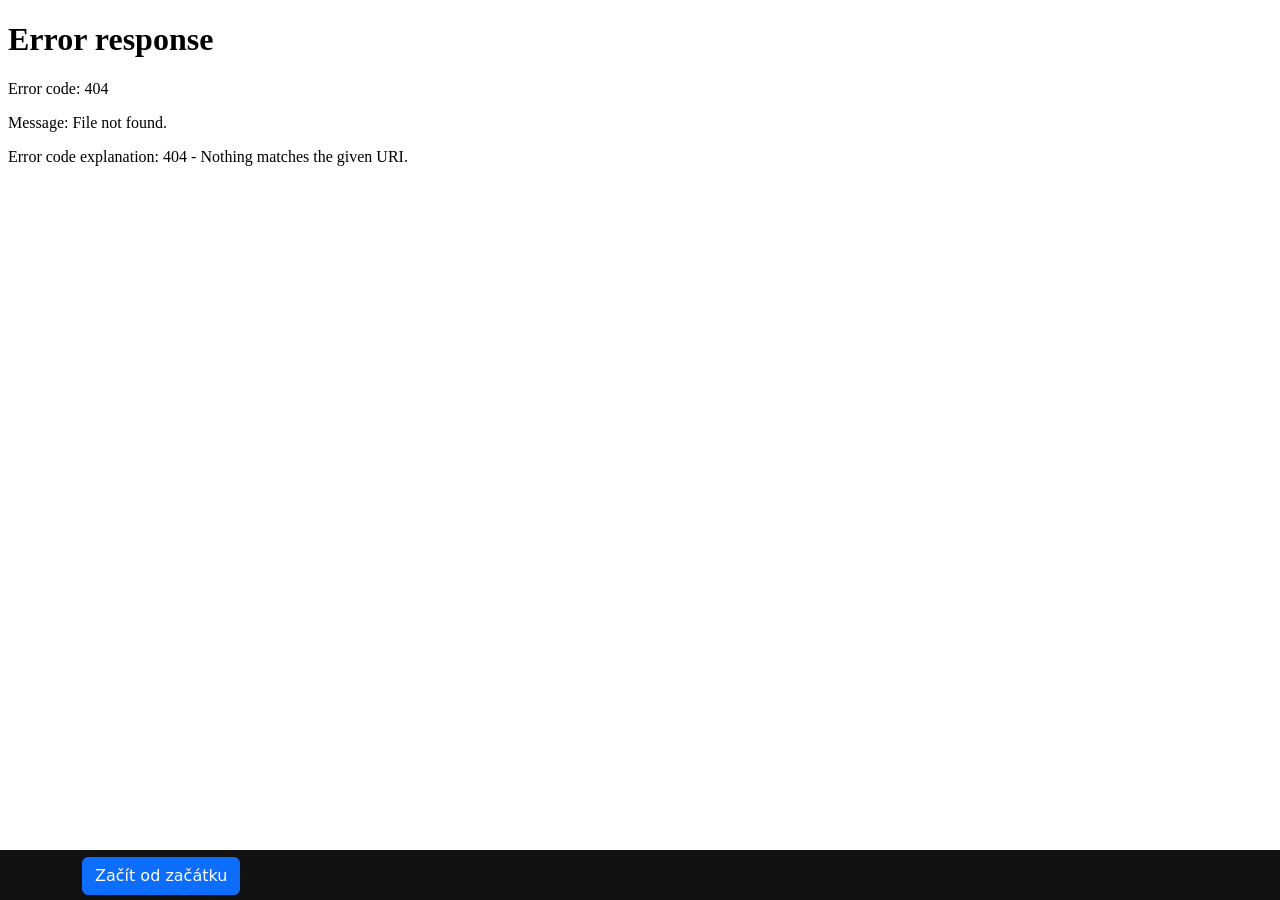
==== index.html @ 1ee5efd1 "ADD: blockly games offline ver" ====
<!DOCTYPE html>
<html lang='cs' data-bs-theme="dark">

<head>
    <title>DDM - Filip Komárek</title>
    <link rel="icon" type="image/x-icon" href="./favicon.ico">
    <meta charset='utf-8'>
</head>
<!-- CSS a JavaScript -->
<link href="https://cdn.jsdelivr.net/npm/bootstrap@5.3.0/dist/css/bootstrap.min.css" rel="stylesheet"
    integrity="sha384-9ndCyUaIbzAi2FUVXJi0CjmCapSmO7SnpJef0486qhLnuZ2cdeRhO02iuK6FUUVM" crossorigin="anonymous">
<script src="https://cdn.jsdelivr.net/npm/bootstrap@5.3.0/dist/js/bootstrap.bundle.min.js"
    integrity="sha384-geWF76RCwLtnZ8qwWowPQNguL3RmwHVBC9FhGdlKrxdiJJigb/j/68SIy3Te4Bkz"
    crossorigin="anonymous"></script>
<link rel="stylesheet" type="text/css" href="./main.css">

<body>

    <!-- Support pro mobilní menu -->
    <meta name="viewport" content="width=device-width, initial-scale=1">

    <iframe src="./1/server/html/puzzle.html" id="workspace"></iframe>

    <div class="container">

        <a class="btn btn-primary" href="#" role="button">Začít od začátku</a>

    </div>

</body>

</html>
---- main.css ----
#workspace {
    width: 100%;
    height: calc(100vh - 50px);
    border: none;
}

body {
    background-color: #121212 !important;
}
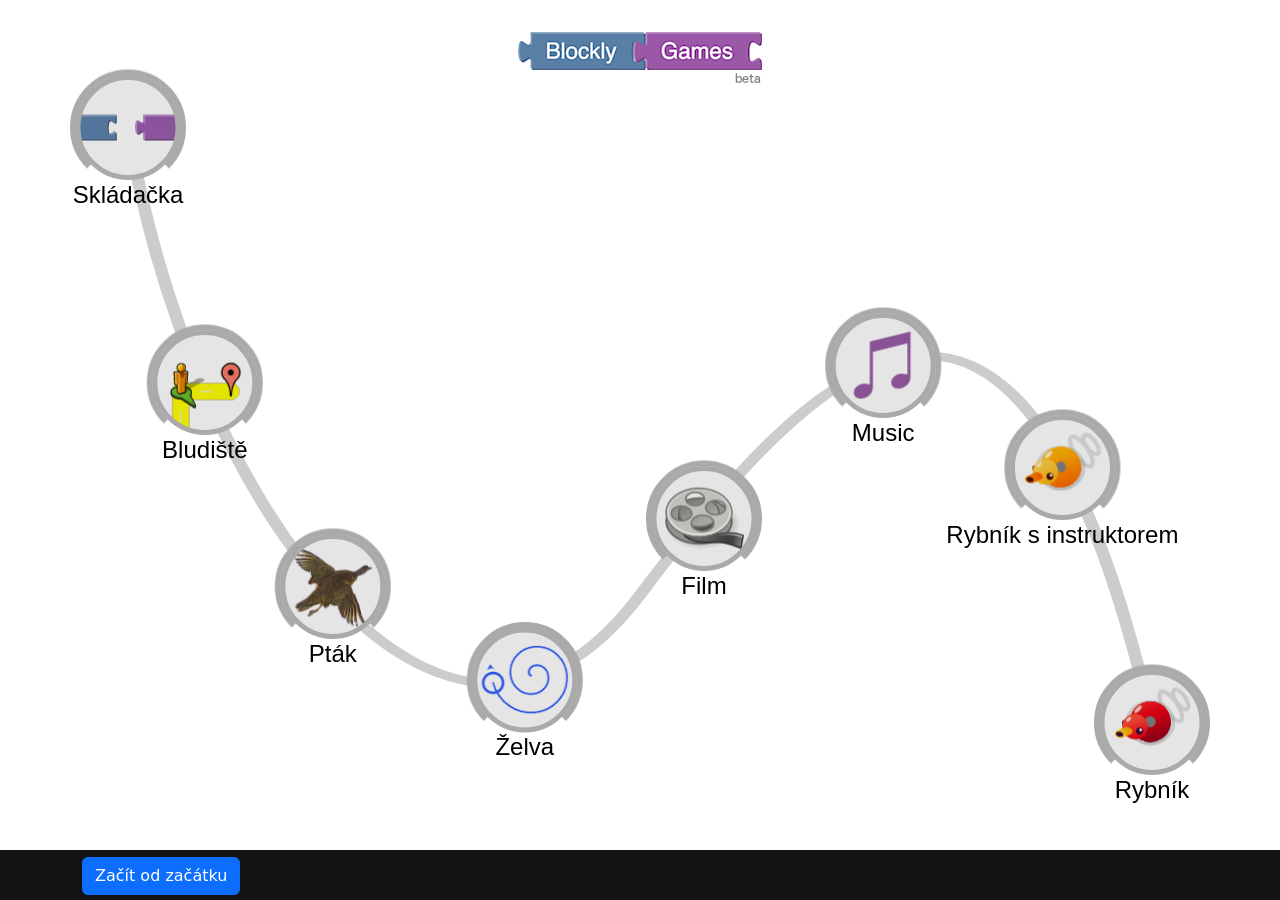
==== commit d66d9927: "DEL: informace pro vyučující odkaz" ====
--- a/index.html
+++ b/index.html
@@ -19,7 +19,7 @@
     <!-- Support pro mobilní menu -->
     <meta name="viewport" content="width=device-width, initial-scale=1">
 
-    <iframe src="./1/server/html/puzzle.html" id="workspace"></iframe>
+    <iframe src="./1/index.html" id="workspace"></iframe>
 
     <div class="container">
 
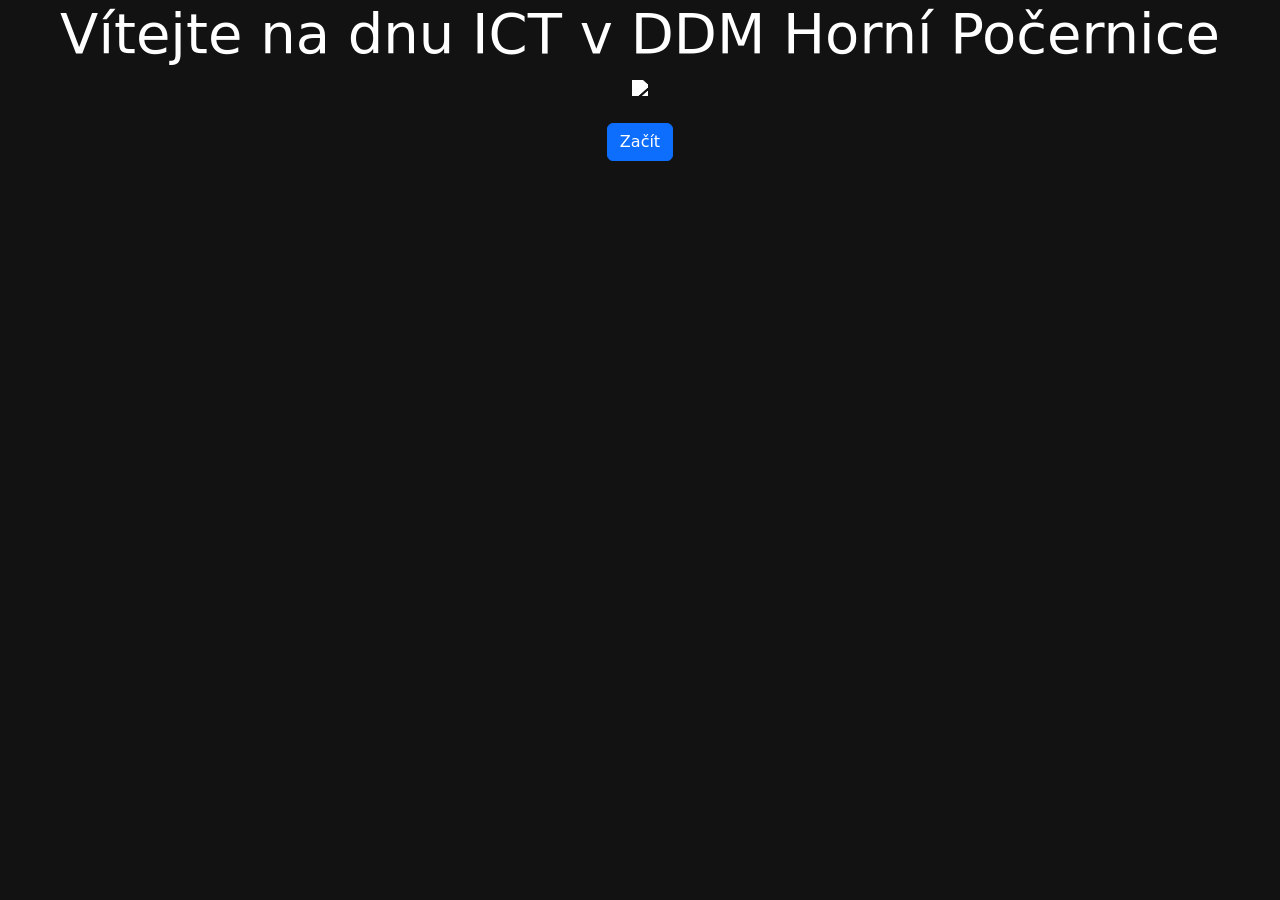
==== commit 6e95f853: "EDIT: větší DDM logo" ====
--- a/index.html
+++ b/index.html
@@ -19,11 +19,15 @@
     <!-- Support pro mobilní menu -->
     <meta name="viewport" content="width=device-width, initial-scale=1">
 
-    <iframe src="./1/index.html" id="workspace"></iframe>
+    <div class="container, center">
 
-    <div class="container">
+        <h1 class="display-4"><b>Vítejte na dnu ICT v DDM Horní Počernice</b></h1>
 
-        <a class="btn btn-primary" href="#" role="button">Začít od začátku</a>
+        <img src="https://www.ddm-hp.cz/template/img/logo.png" style="filter: grayscale(100%) brightness(0) invert(100%); width: 350px;">
+
+        <br><br>
+
+        <a class="btn btn-primary" href="./blockly.html" role="button">Začít</a>
 
     </div>
 
--- a/main.css
+++ b/main.css
@@ -1,9 +1,14 @@
+body {
+    background-color: #121212 !important;
+    color: white;
+}
+
+.center {
+    text-align: center;
+}
+
 #workspace {
     width: 100%;
     height: calc(100vh - 50px);
     border: none;
-}
-
-body {
-    background-color: #121212 !important;
 }
